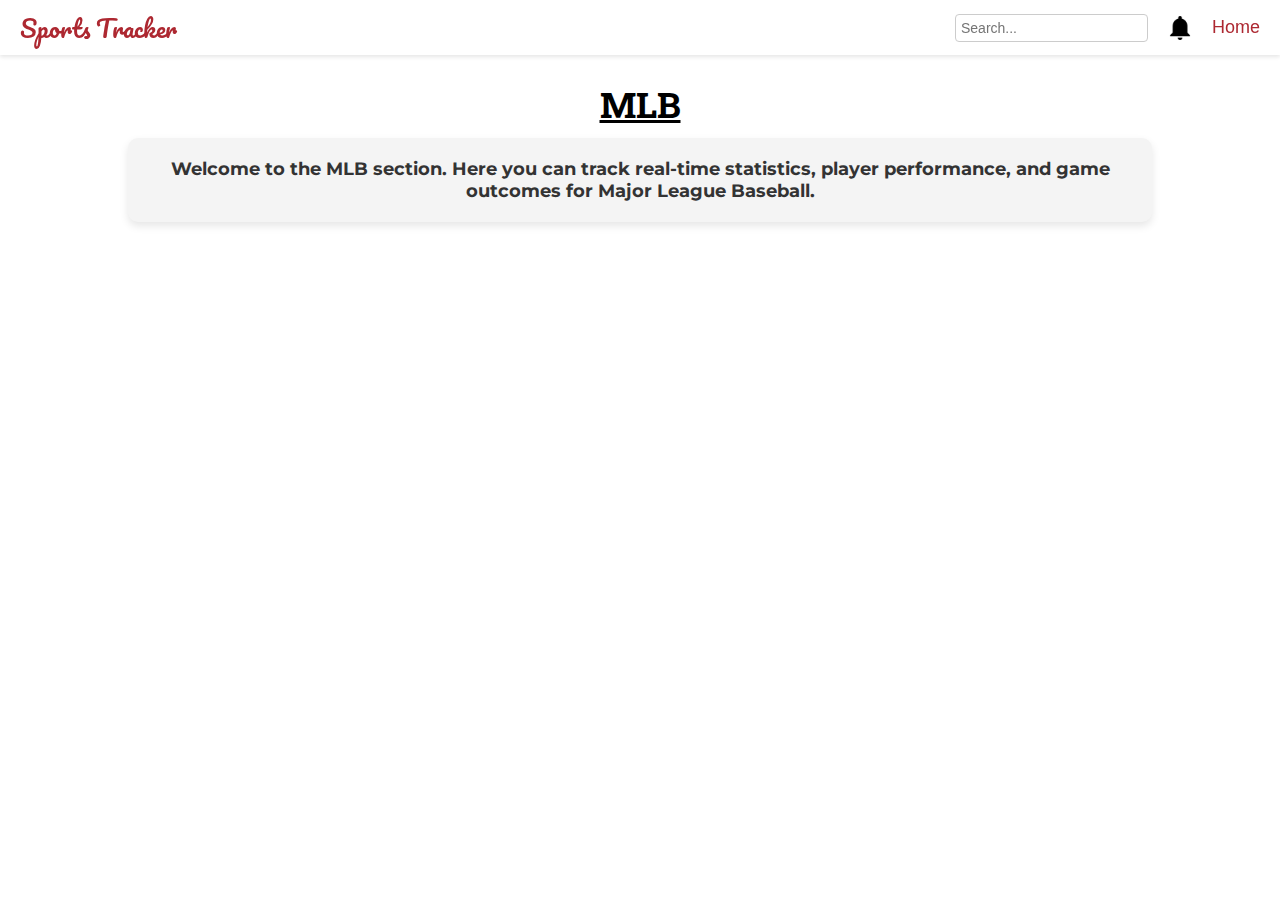
==== mlb.html @ bf7625cd "added html cards for each sport" ====
<!DOCTYPE html>
<html lang="en">
<head>
    <meta charset="UTF-8">
    <meta name="viewport" content="width=device-width, initial-scale=1.0">
    <title>MLB - Sports Tracker</title>
    <link href="https://fonts.googleapis.com/css2?family=Montserrat:wght@700&family=Roboto+Slab:wght@400&display=swap" rel="stylesheet">
    <link rel="preconnect" href="https://fonts.googleapis.com">
    <link rel="preconnect" href="https://fonts.gstatic.com" crossorigin>
    <link href="https://fonts.googleapis.com/css2?family=Pacifico&display=swap" rel="stylesheet">
    <link rel="stylesheet" href="style.css">
</head>
<body>
    <header class="header">
        <h1 class="title">Sports Tracker</h1>
        <div class="header-right">
            <input type="text" id="search-bar" placeholder="Search...">
            <img src="images/notificationslogo.png" alt="Notifications" id="notification-icon">
            <div class="home-link">
                <a href="index.html">Home</a>
            </div>
        </div>
    </header>

    <section class="home-section">
        <h1 class="home-heading">MLB</h1>
        <div class="paragraph-container">
            <p class="home-paragraph">
                Welcome to the MLB section. Here you can track real-time statistics, player performance, and game outcomes for Major League Baseball.
            </p>
        </div>
    </section>
</body>
</html>
---- style.css ----
body {
  margin: 0;
  padding: 0;
  font-family: Arial, sans-serif;
  background-color: rgb(255, 255, 255);
  color: rgb(0, 0, 0);
  transition: background-color 0.3s, color 0.3s;
}

.header {
  display: flex;
  justify-content: space-between;
  align-items: center;
  padding: 0px 20px;
  background-color: #ffffff;
  position: fixed;
  top: 0;
  height: 55px;
  width: 100%; /* Ensures the header takes full screen width */
  box-sizing: border-box; /* Ensures padding is included within the width */
  box-shadow: 0 2px 4px rgba(0, 0, 0, 0.1);
  transition: background-color 0.3s;
}

.title {
  color: #ad2831;
  font-size: 24px;
  font-family: "Pacifico", cursive;
  font-weight: 400;
  font-style: normal;
}

.home-section {
  text-align: center;
  margin-top: 80px; /* Adjust this margin to place it under the header */
  margin-bottom: 40px;
}

.content {
  margin-top: 80px; /* Adjust based on your header height */
  padding: 20px;
}

.notifications img {
  width: 24px;
  cursor: pointer;
}

* {
  margin: 0;
  padding: 0;
  box-sizing: border-box;
}

/* Body Styles */
body {
  font-family: Arial, sans-serif;
  background-color: rgb(255, 255, 255);
  color: black;
}

.paragraph-container {
  display: flex;
  justify-content: center; /* Center the paragraph box */
  margin: 10px auto; /* Adjust margin as needed */
}

.home-heading {
  font-family: 'Roboto Slab', serif;
  font-size: 36px;
  text-align: center;
  text-decoration: underline;
}

.home-paragraph {
  background-color: #f4f4f4;
  padding: 20px;
  border-radius: 10px;
  box-shadow: 0 4px 8px rgba(0, 0, 0, 0.1);
  font-family: 'Montserrat', sans-serif;
  font-size: 18px;
  font-weight: bold;
  color: #333;
  width: 80%; /* Controls the width of the box, adjust as necessary */
  text-align: center; /* Center-align text inside the box */
}

/* Apply "Montserrat" for card texts */
.card p {
  font-family: 'Montserrat', sans-serif;
  font-size: 20px;
  font-weight: bold;
  color: #333;
}

/* Container for the two columns */
.container {
  display: flex;
  justify-content: center;  /* Centers the columns horizontally */
  margin: 50px 0;
  gap: 500px;  /* Space between the columns */
}

/* Column Style */
.column {
  display: flex;
  flex-direction: column;
  gap: 65px;  /* Space between rows (cards) */
}

/* Add equal width and height to all cards */
.card {
  display: flex;
  align-items: center;
  justify-content: space-between; /* Ensure the text and image are well spaced */
  background-color: #f4f4f4;
  padding: 30px;
  border-radius: 10px;
  box-shadow: 0 4px 8px rgba(0, 0, 0, 0.1);
  transition: transform 0.2s;
  width: 300px; /* Set equal width */
  height: 100px; /* Set equal height */
}

/* Ensure the images are scaled properly without distorting */
.card img {
  max-width: 80px;
  max-height: 80px;
  object-fit: contain; /* Ensures the image scales without being distorted */
}

/* Card text (Sport name) */
.card p {
  text-align: center;
  font-size: 18px;
  font-weight: bold;
  margin: 0;
}

/* Hover effect */
.card:hover {
  transform: translateY(-5px);  /* Hover effect to lift the card slightly */
}

/* Title style (logo on the far left) */
.title {
  color: #ad2831;
  font-size: 24px;
  font-family: "Pacifico", cursive;
  font-weight: 400;
  font-style: normal;
}

/* Right side of the header: Search, Notifications, Home */
.header-right {
  display: flex;
  align-items: center;
  gap: 20px; /* Space between items */
}

/* Search bar styling */
#search-bar {
  padding: 5px;
  border-radius: 4px;
  border: 1px solid #ccc;
  font-size: 14px;
}

/* Notification icon */
#notification-icon {
  width: 24px;
  cursor: pointer;
}

/* Home link on the far right */
.home-link a {
  font-size: 18px;
  color: #ad2831;
  text-decoration: none;
}

.home-link a:hover {
  text-decoration: underline;
}
a{
  text-decoration: none;
}

/* Ensure the layout adapts to smaller screens */
@media (max-width: 600px) {
  .header {
      flex-direction: row;
      justify-content: space-between;
      padding: 10px;
  }

  .title {
      font-size: 20px;
  }

  .about-link {
      font-size: 16px;
  }
}
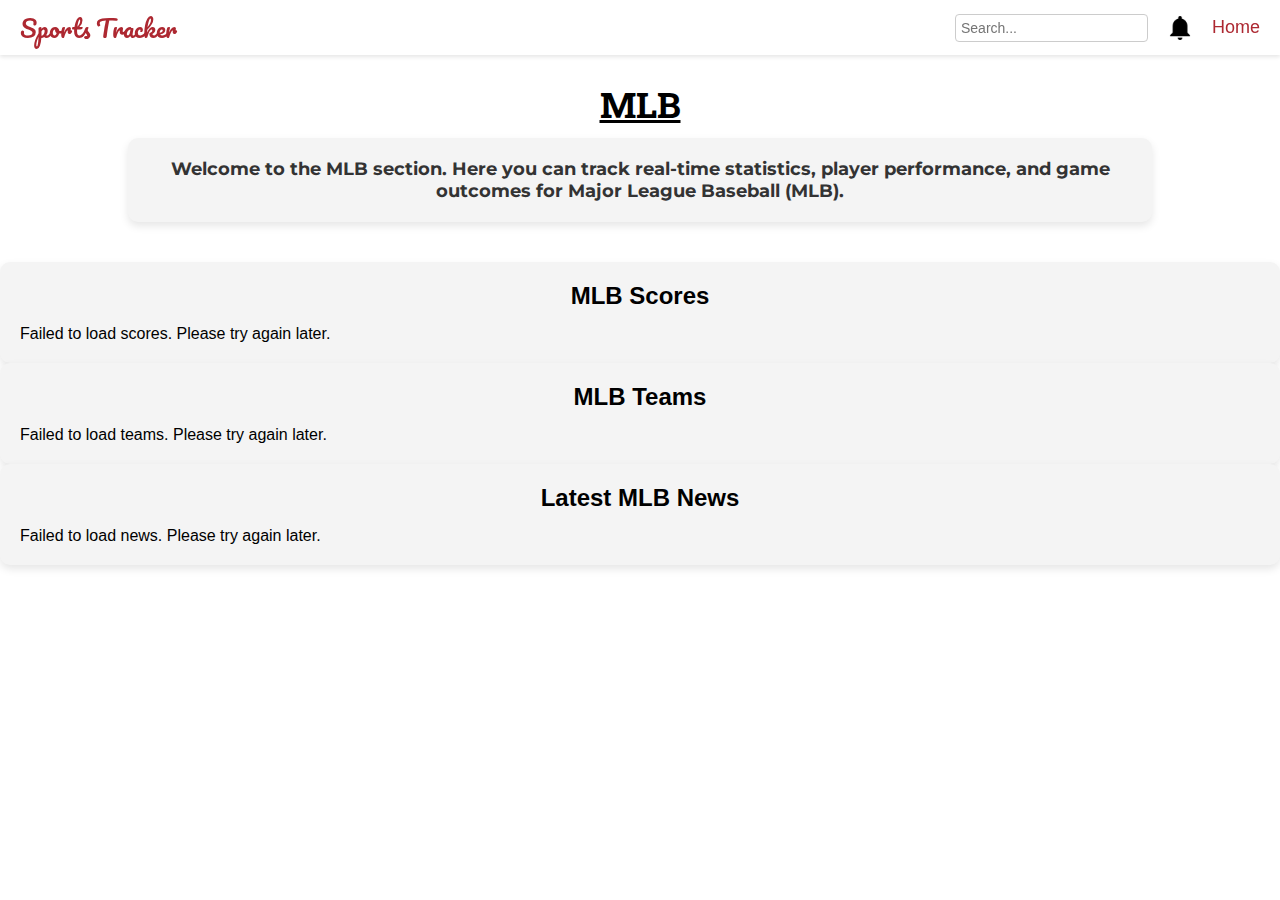
==== commit a29bbb93: "added teams, news, scoreboard" ====
--- a/mlb.html
+++ b/mlb.html
@@ -22,13 +22,43 @@
         </div>
     </header>
 
+    <!-- MLB Section -->
     <section class="home-section">
         <h1 class="home-heading">MLB</h1>
         <div class="paragraph-container">
             <p class="home-paragraph">
-                Welcome to the MLB section. Here you can track real-time statistics, player performance, and game outcomes for Major League Baseball.
+                Welcome to the MLB section. Here you can track real-time statistics, player performance, and game outcomes for Major League Baseball (MLB).
             </p>
         </div>
     </section>
+
+    <!-- Three-column layout container -->
+    <div class="mlb-container">
+        <!-- Scores Container (Left Column) -->
+        <section class="scores-section">
+            <h2>MLB Scores</h2>
+            <div id="mlb-scores">
+                <!-- Scores will be dynamically inserted here -->
+            </div>
+        </section>
+
+        <!-- Teams Container (Middle Column) -->
+        <section class="teams-section">
+            <h2>MLB Teams</h2>
+            <div id="mlb-teams">
+                <!-- Teams will be dynamically inserted here -->
+            </div>
+        </section>
+
+        <!-- News Container (Right Column) -->
+        <section class="news-section">
+            <h2>Latest MLB News</h2>
+            <div id="mlb-news">
+                <!-- News articles will be dynamically inserted here -->
+            </div>
+        </section>
+    </div>
+
+    <script src="script.js"></script>
 </body>
 </html>--- a/style.css
+++ b/style.css
@@ -186,6 +186,56 @@
   text-decoration: none;
 }
 
+/* Container for the NFL content (Three columns layout) */
+.college-football-container, .college-basketball-container, .soccer-container .mlb-container, .nba-container, .nhl-container, .wnba-container, .nfl-container {
+  display: flex;
+  justify-content: space-between;
+  padding: 40px 20px;
+  max-width: 1200px;
+  margin: 0 auto;
+}
+
+/* Column section styles */
+.scores-section, .teams-section, .news-section {
+  flex-basis: 32%; /* Ensure each section takes 32% of the container width */
+  background-color: #f4f4f4;
+  padding: 20px;
+  border-radius: 10px;
+  box-shadow: 0 4px 8px rgba(0, 0, 0, 0.1);
+}
+
+.scores-section h2, .teams-section h2, .news-section h2 {
+  font-size: 24px;
+  margin-bottom: 15px;
+  text-align: center;
+}
+
+/* Individual item styles */
+.game, .team, .article {
+  background-color: white;
+  border-radius: 10px;
+  padding: 20px;
+  margin: 10px 0;
+  box-shadow: 0 4px 8px rgba(0, 0, 0, 0.1);
+}
+
+/* Game (score), team, and article headings */
+.game h3, .team h3, .article h3 {
+  font-size: 18px;
+  margin-bottom: 10px;
+}
+
+.game p, .team p, .article p {
+  font-size: 16px;
+  margin: 5px 0;
+}
+
+.article a {
+  color: #333;
+  text-decoration: underline;
+  font-size: 14px;
+}
+
 /* Ensure the layout adapts to smaller screens */
 @media (max-width: 600px) {
   .header {
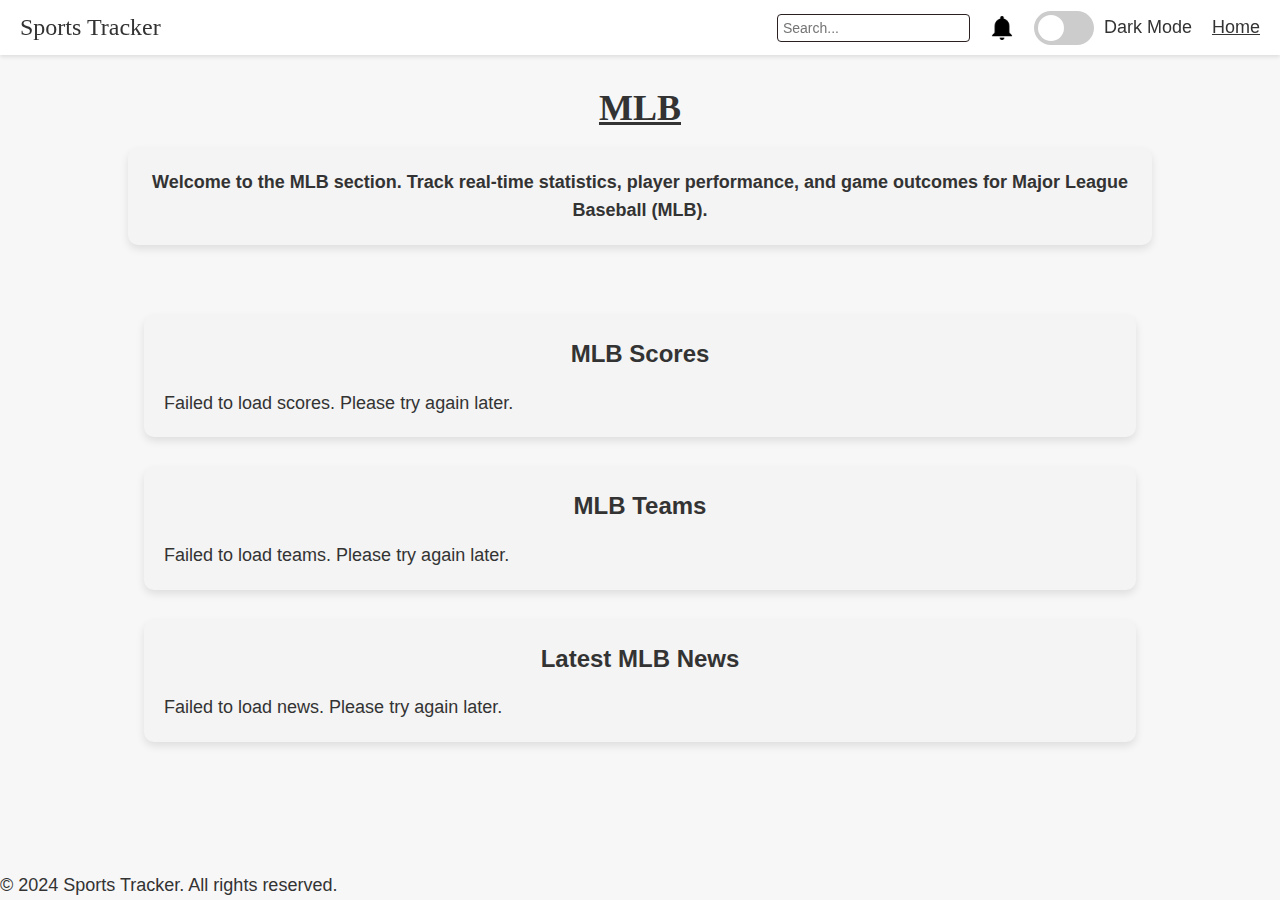
==== commit 1167b379: "New Stuff, check it out" ====
--- a/mlb.html
+++ b/mlb.html
@@ -4,11 +4,7 @@
     <meta charset="UTF-8">
     <meta name="viewport" content="width=device-width, initial-scale=1.0">
     <title>MLB - Sports Tracker</title>
-    <link href="https://fonts.googleapis.com/css2?family=Montserrat:wght@700&family=Roboto+Slab:wght@400&display=swap" rel="stylesheet">
-    <link rel="preconnect" href="https://fonts.googleapis.com">
-    <link rel="preconnect" href="https://fonts.gstatic.com" crossorigin>
-    <link href="https://fonts.googleapis.com/css2?family=Pacifico&display=swap" rel="stylesheet">
-    <link rel="stylesheet" href="style.css">
+    <link href="sport.css" rel="stylesheet">
 </head>
 <body>
     <header class="header">
@@ -16,6 +12,13 @@
         <div class="header-right">
             <input type="text" id="search-bar" placeholder="Search...">
             <img src="images/notificationslogo.png" alt="Notifications" id="notification-icon">
+            <div class="theme-toggle">
+                <label class="switch">
+                    <input type="checkbox" id="theme-toggle-checkbox">
+                    <span class="slider"></span>
+                </label>
+                <span id="theme-label">Dark Mode</span>
+            </div>
             <div class="home-link">
                 <a href="index.html">Home</a>
             </div>
@@ -27,38 +30,39 @@
         <h1 class="home-heading">MLB</h1>
         <div class="paragraph-container">
             <p class="home-paragraph">
-                Welcome to the MLB section. Here you can track real-time statistics, player performance, and game outcomes for Major League Baseball (MLB).
+                Welcome to the MLB section. Track real-time statistics, player performance, and game outcomes for Major League Baseball (MLB).
             </p>
         </div>
     </section>
 
-    <!-- Three-column layout container -->
-    <div class="mlb-container">
-        <!-- Scores Container (Left Column) -->
-        <section class="scores-section">
+    <!-- Stacked Layout for Info Containers -->
+    <div class="container">
+        <section class="section">
             <h2>MLB Scores</h2>
             <div id="mlb-scores">
-                <!-- Scores will be dynamically inserted here -->
+                <!-- Scores dynamically inserted here -->
             </div>
         </section>
 
-        <!-- Teams Container (Middle Column) -->
-        <section class="teams-section">
+        <section class="section">
             <h2>MLB Teams</h2>
             <div id="mlb-teams">
-                <!-- Teams will be dynamically inserted here -->
+                <!-- Teams dynamically inserted here -->
             </div>
         </section>
 
-        <!-- News Container (Right Column) -->
-        <section class="news-section">
+        <section class="section">
             <h2>Latest MLB News</h2>
             <div id="mlb-news">
-                <!-- News articles will be dynamically inserted here -->
+                <!-- News dynamically inserted here -->
             </div>
         </section>
     </div>
 
+    <footer>
+        <p>&copy; 2024 Sports Tracker. All rights reserved.</p>
+    </footer>
+
     <script src="script.js"></script>
 </body>
-</html>+</html>
--- a/sport.css
+++ b/sport.css
@@ -0,0 +1,231 @@
+* {
+  margin: 0;
+  padding: 0;
+  box-sizing: border-box;
+  font-family: 'Montserrat', sans-serif;
+  color: #333;
+}
+
+html, body {
+  height: 100%; 
+  overflow-y: auto;
+  overflow-x: hidden; 
+}
+
+body {
+  background-color: #f7f7f7;
+  font-size: 18px;
+  line-height: 1.6;
+  display: flex;
+  flex-direction: column;
+  min-height: 100vh;
+  position: relative;
+}
+
+
+.header {
+  display: flex;
+  justify-content: space-between;
+  align-items: center;
+  padding: 0px 20px;
+  background-color: #ffffff;
+  position: fixed;
+  top: 0;
+  height: 55px;
+  width: 100%;
+  box-shadow: 0 2px 4px rgba(0, 0, 0, 0.1);
+  z-index: 10; /* Ensure header stays on top */
+  transition: background-color 0.3s ease;
+}
+
+.header-right {
+  display: flex;
+  align-items: center;
+  gap: 20px;
+}
+
+.title {
+  color: #ad2831;
+  font-size: 24px;
+  font-family: "Pacifico", cursive;
+  font-weight: 400;
+}
+
+
+#search-bar {
+  padding: 5px;
+  border-radius: 4px;
+  border: 1px solid #2b2121;
+  font-size: 14px;
+  width: auto;
+}
+
+#notification-icon {
+  width: 24px;
+  cursor: pointer;
+}
+
+
+.theme-toggle {
+  display: flex;
+  align-items: center;
+  gap: 10px;
+}
+
+.switch {
+  position: relative;
+  display: inline-block;
+  width: 60px;
+  height: 34px;
+}
+
+.switch input {
+  opacity: 0;
+  width: 0;
+  height: 0;
+}
+
+.slider {
+  position: absolute;
+  cursor: pointer;
+  top: 0;
+  left: 0;
+  right: 0;
+  bottom: 0;
+  background-color: #ccc;
+  transition: 0.4s;
+  border-radius: 34px;
+}
+
+.slider:before {
+  position: absolute;
+  content: "";
+  height: 26px;
+  width: 26px;
+  left: 4px;
+  bottom: 4px;
+  background-color: white;
+  transition: 0.4s;
+  border-radius: 50%;
+}
+
+input:checked + .slider {
+  background-color: #555;
+}
+
+input:checked + .slider:before {
+  transform: translateX(26px);
+}
+
+.home-section {
+  text-align: center;
+  margin-top: 80px;
+  margin-bottom: 40px;
+}
+
+.paragraph-container {
+  display: flex;
+  justify-content: center;
+  margin: 10px auto;
+}
+
+.home-heading {
+  font-family: 'Roboto Slab', serif;
+  font-size: 36px;
+  text-align: center;
+  text-decoration: underline;
+}
+
+.home-paragraph {
+  background-color: #f4f4f4;
+  padding: 20px;
+  border-radius: 10px;
+  box-shadow: 0 4px 8px rgba(0, 0, 0, 0.1);
+  font-family: 'Montserrat', sans-serif;
+  font-size: 18px;
+  font-weight: bold;
+  color: #333;
+  width: 80%;
+  text-align: center;
+}
+.container {
+  flex: 1; 
+  display: flex;
+  flex-direction: column;
+  justify-content: flex-start;
+  padding: 20px;
+  gap: 30px;
+  align-items: center;
+}
+
+.section {
+  width: 80%;
+  background-color: #f4f4f4;
+  padding: 20px;
+  border-radius: 10px;
+  box-shadow: 0 4px 8px rgba(0, 0, 0, 0.1);
+  transition: transform 0.2s ease;
+}
+
+.section:hover {
+  transform: translateY(-5px);
+}
+
+.section h2 {
+  font-size: 24px;
+  text-align: center;
+  margin-bottom: 15px;
+}
+
+
+
+body.dark-mode footer {
+  background-color: #333;
+  color: #f7f7f7;
+}
+
+body.dark-mode {
+  background-color: #1e1e1e;
+  color: #f7f7f7;
+  overflow-y: auto;
+}
+
+body.dark-mode h1,
+body.dark-mode h2,
+body.dark-mode p,
+body.dark-mode a,
+body.dark-mode li {
+  color: #f7f7f7;
+}
+
+body.dark-mode header,
+body.dark-mode footer {
+  background-color: #222;
+}
+
+body.dark-mode .home-paragraph,
+body.dark-mode .section {
+  background-color: #333;
+  color: #f7f7f7;
+}
+
+body.dark-mode .section:hover {
+  background-color: #444;
+  transform: translateY(-5px);
+}
+
+@media (max-width: 600px) {
+  .header {
+    flex-direction: row;
+    justify-content: space-between;
+    padding: 10px;
+  }
+
+  .title {
+    font-size: 20px;
+  }
+
+  .container {
+    width: 90%;
+  }
+}
